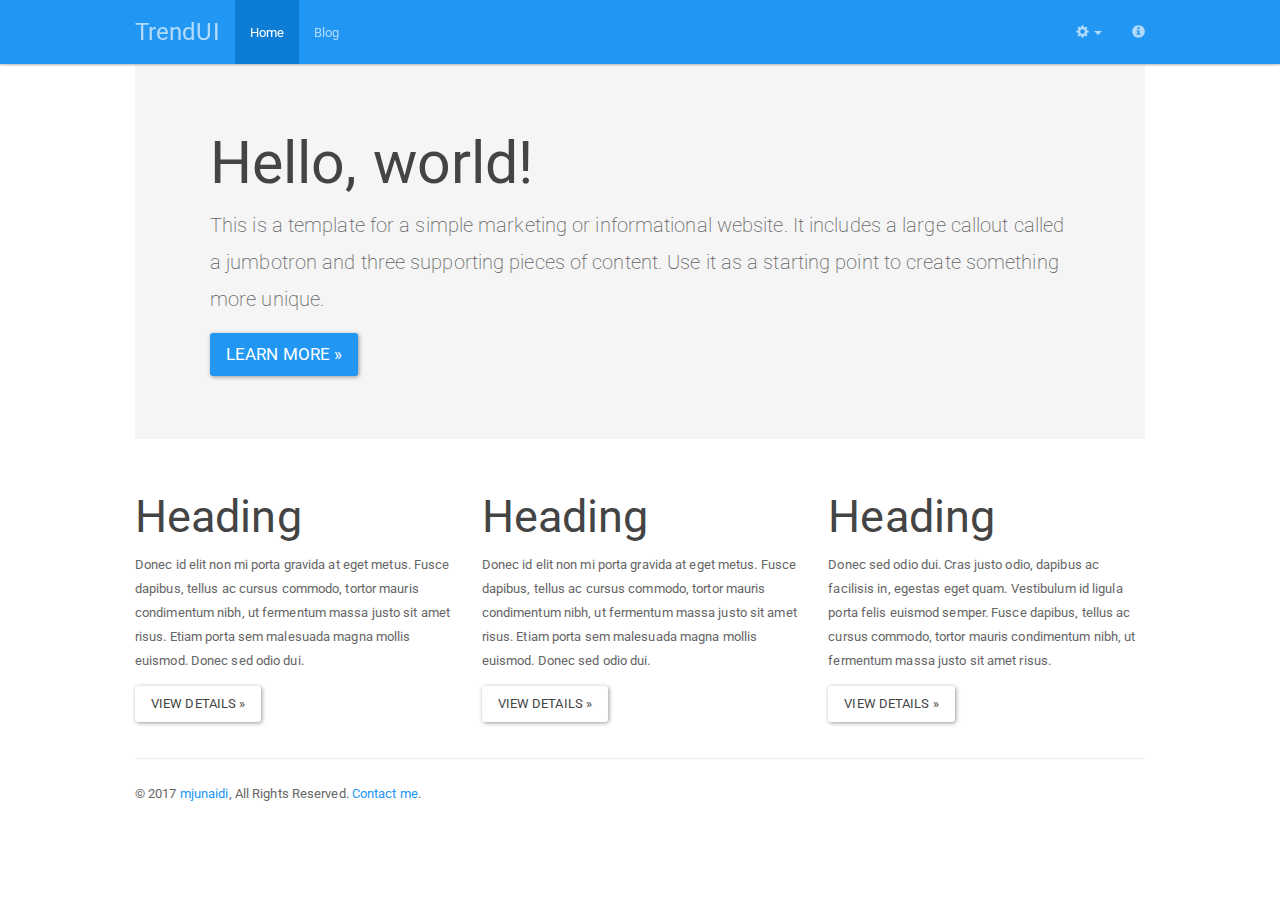
==== index.html @ 3cb8b903 "first commit" ====
<?xml version="1.0" encoding="utf-8" ?>
<!DOCTYPE html>
<html lang="en" xmlns:ng="http://angularjs.org" id="ng-app" class="ng-app:app" ng-app="app" ng-controller="MainController as ctrl">
<head>
<!-- <base href="/"> -->
<meta charset="utf-8">
<meta http-equiv="X-UA-Compatible" content="IE=edge">
<meta name="viewport" content="width=device-width, initial-scale=1, maximum-scale=1, user-scalable=no">
<meta name="author" content="mjunaidi">
<link rel="shortcut icon" href="assets/ico/favicon.png">
<title>TrendUI</title>

<!-- Bootstrap core CSS -->
<link href="bootstrap/css/bootstrap.min.css" rel="stylesheet">
<link ng-if="ctrl.theme && ctrl.theme !== 'default'" ng-href="bootswatch/bootstrap-{{ ctrl.theme }}.min.css" rel="stylesheet">

<link href="app/ui/css/style.css" rel="stylesheet">

  <!-- HTML5 shim and Respond.js IE8 support of HTML5 elements and media queries -->
  <!--[if lt IE 9]>
    <script src="assets/js/html5shiv.js"></script>
    <script src="assets/js/respond.min.js"></script>
  <![endif]-->
</head>

<body class="ng-cloak">
  <div ng-include="ctrl.navbar.templateUrl"></div>
  <div class="container-fluid max-height">
    <div class="row max-height">
      <div class="col-xs-12 col-sm-12 col-md-12 col-lg-12 max-height" ng-view></div>
    </div>
  </div>

  <!-- Bootstrap core JavaScript
    ================================================== -->
  <!-- Placed at the end of the document so the pages load faster -->
  <script src="js/jquery-1.11.2.min.js"></script>
  <script src="js/underscore-min.js"></script>
  <script src="bootstrap/js/bootstrap.min.js"></script>
  <script src="js/jquery.timeago.js"></script>
  <script src="js/echo.min.js"></script>
  <script src="js/front.js"></script>

  <!-- app -->
  <script src="app/angular-1.4.4/angular.min.js"></script>
  <script src="app/angular-1.4.4/angular-animate.min.js"></script>
  <script src="app/angular-1.4.4/angular-cookies.min.js"></script>
  <script src="app/angular-1.4.4/angular-loader.min.js"></script>
  <script src="app/angular-1.4.4/angular-resource.min.js"></script>
  <script src="app/angular-1.4.4/angular-route.min.js"></script>
  <script src="app/angular-1.4.4/angular-sanitize.min.js"></script>
  <script src="app/angular-1.4.4/angular-touch.min.js"></script>

  <!-- extra libraries -->
  <script src="app/lib/ui-bootstrap-tpls-2.5.0.min.js"></script>
  <script src="app/lib/xeditable.min.js"></script>
  <script src="app/lib/angular-scroll.min.js"></script>

  <!-- app scripts -->
  <script src="app/components/directives.js"></script>
  <script src="app/cache/cache.module.js"></script>
  <script src="app/cache/cache.service.js"></script>
  <script src="app/data/data.module.js"></script>
  <script src="app/data/data.service.js"></script>
  <script src="app/storage/storage.module.js"></script>
  <script src="app/storage/storage.service.js"></script>
  <script src="app/theme/theme.module.js"></script>
  <script src="app/theme/theme.service.js"></script>
  <script src="app/model/model.module.js"></script>
  <script src="app/model/model.service.js"></script>
  <script src="app/model/model.controller.js"></script>

  <!-- ui -->
  <script src="app/lib/hotkeys.min.js"></script>
  <script src="app/lib/ng-autofocus.min.js"></script>
  <script src="app/lib/angular-uuid4.min.js"></script>

  <script src="app/lib/markdown-it.min.js"></script>
  <script src="app/lib/ng-markdownit.min.js"></script>

  <script src="app/lib/aes.js"></script>
  <script src="app/lib/mdo-angular-cryptography.js"></script>

  <script src="app/lib/clipboard.min.js"></script>
  <script src="app/lib/ngclipboard.min.js"></script>

  <script src="app/ui/main.controller.js"></script>
  <script src="app/ui/modal.controller.js"></script>
  <script src="app/ui/app.js"></script>
  <script src="app/ui/app.routes.js"></script>
</body>
</html>
---- app/ui/css/style.css ----
body { padding-top: 60px; }
html, body, .container {
  height: 100%;
}
textarea.form-control {
  height: 100%;
}
.max-height {
  height: 100%;
}
.no-padding {
  padding: 0;
}
.cursor-auto {
  cursor: auto !important;
}
.show-grid {
  margin-bottom: 15px;
}

/* encrypted */
div.encrypted {
  display:inline-block;
  position:relative;
}
.encrypted > button {
  position:absolute;
  top:10px;
  right:10px;
}
.encrypted > textarea {
  display:block;
}
.encrypted > .alert {
  position:absolute;
  top:10px;
  right:10px;
}

.copy-container > .alert {
  position: absolute;
  top: 35%;
  right: 46%;
}

/* preview */
.preview > p {
  word-wrap:break-word;
}

.break-word {
  word-wrap:break-word;
}

.row-bordered:not(:first-child) {
  border-top: 1px solid #ccc;
  padding-top: 15px;
}

/* home */
div.home {
  display:inline-block;
  position:relative;
}
.home > .tools {
  z-index: 99;
  position:absolute;
  top:10px;
  right:10px;
  opacity: .4;
}
.home > .tools > button {
  margin-left: 5px;
}

.nav .dropdown-menu .dropdown-container {
  margin-left: 5px;
  margin-right: 5px;
}

.content-container {
	max-width: 740px;
  margin: 0 auto;
  position: relative;
  box-sizing: border-box;
  outline: 0;
  word-break: break-word;
  word-wrap: break-word;
	-webkit-font-smoothing: antialiased;
}

.jumbotron .first-label {
  margin-top: 0;
}
.jumbotron .gap-block {
  margin-top: 0;
  margin-bottom: 30px;
}
.jumbotron .is-label {
  margin-bottom: 0px;
}
.jumbotron .has-label {
  margin-top: 0px;
}

.animate-block {
  transition:all cubic-bezier(0.250, 0.460, 0.450, 0.940) 0.5s;
}
.glowing-border {
  border-color: #9ecaed;
  box-shadow: 0 0 10px #9ecaed;
	text-decoration: none;
	text-shadow: none;
	-webkit-transition: 100ms linear 0s;
	-moz-transition: 100ms linear 0s;
	-o-transition: 100ms linear 0s;
	transition: 100ms linear 0s;
	outline: 0 none;
}

.animate-if {
}

.animate-if.ng-enter, .animate-if.ng-leave {
  transition:all cubic-bezier(0.250, 0.460, 0.450, 0.940) 0.5s;
}

.animate-if.ng-enter,
.animate-if.ng-leave.ng-leave-active {
  opacity:0;
}

.animate-if.ng-leave,
.animate-if.ng-enter.ng-enter-active {
  opacity:1;
}

.link-icon {
  margin-right: 5px;
}
.link-icon img {
  width: 32px;
}

.container-fluid {
	max-width: 1040px;
  margin: 0 auto;
  position: relative;
  box-sizing: border-box;
  outline: 0;
  word-break: break-word;
  word-wrap: break-word;
	-webkit-font-smoothing: antialiased;
}
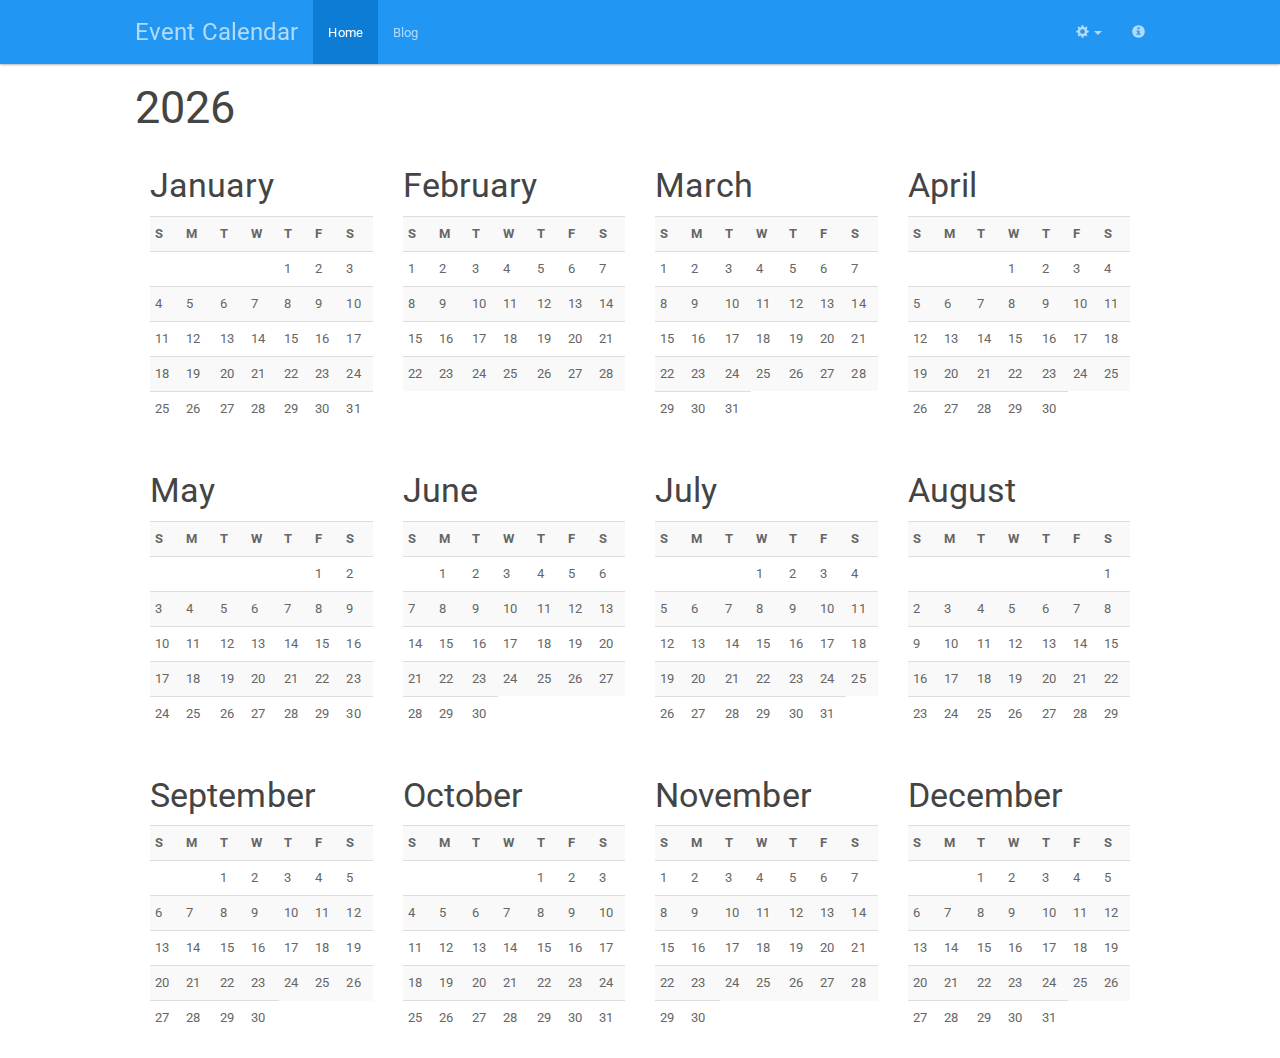
==== commit 5ef8ee5c: "Display calendar of current year." ====
--- a/index.html
+++ b/index.html
@@ -8,7 +8,7 @@
 <meta name="viewport" content="width=device-width, initial-scale=1, maximum-scale=1, user-scalable=no">
 <meta name="author" content="mjunaidi">
 <link rel="shortcut icon" href="assets/ico/favicon.png">
-<title>TrendUI</title>
+<title>Event Calendar</title>
 
 <!-- Bootstrap core CSS -->
 <link href="bootstrap/css/bootstrap.min.css" rel="stylesheet">
--- a/app/ui/css/style.css
+++ b/app/ui/css/style.css
@@ -152,3 +152,9 @@
   word-wrap: break-word;
 	-webkit-font-smoothing: antialiased;
 }
+
+@media screen and (max-width: 480px) {
+  .sec-calendar .sec-month.col-xs-6 {
+    width: 100%;
+  }
+}
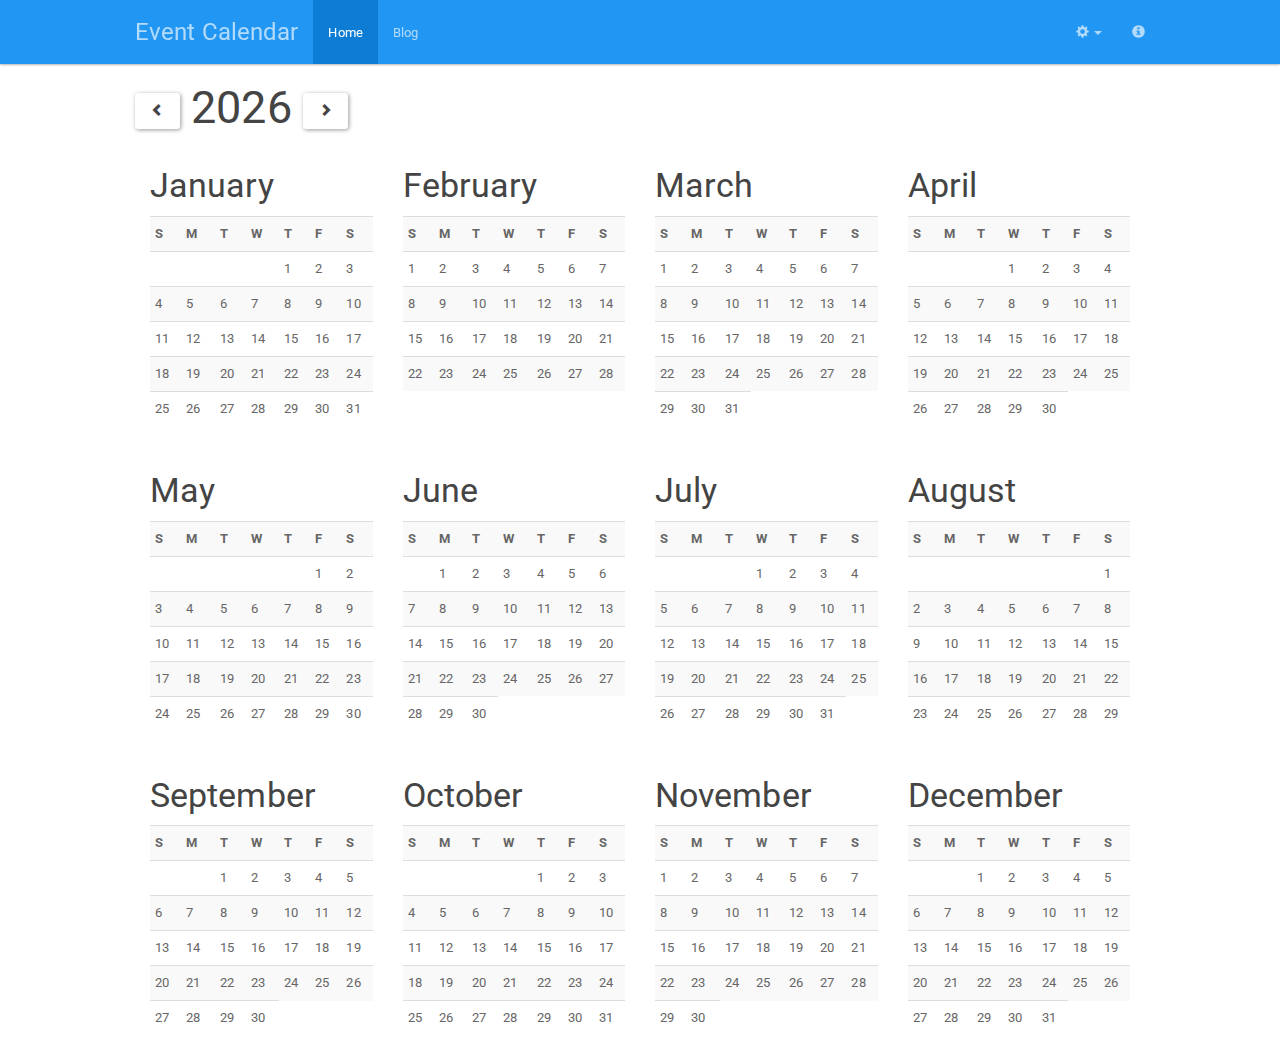
==== commit fd46e460: "Added next and prev year buttons to navigate between years." ====
--- a/index.html
+++ b/index.html
@@ -35,7 +35,7 @@
     ================================================== -->
   <!-- Placed at the end of the document so the pages load faster -->
   <script src="js/jquery-1.11.2.min.js"></script>
-  <script src="js/underscore-min.js"></script>
+  <!-- <script src="js/underscore-min.js"></script>-->
   <script src="bootstrap/js/bootstrap.min.js"></script>
   <script src="js/jquery.timeago.js"></script>
   <script src="js/echo.min.js"></script>
@@ -71,6 +71,9 @@
   <script src="app/model/model.controller.js"></script>
 
   <!-- ui -->
+  <script src="app/lib/underscore-min.js"></script>
+  <script src="app/lib/angular-underscore.min.js"></script>
+
   <script src="app/lib/hotkeys.min.js"></script>
   <script src="app/lib/ng-autofocus.min.js"></script>
   <script src="app/lib/angular-uuid4.min.js"></script>
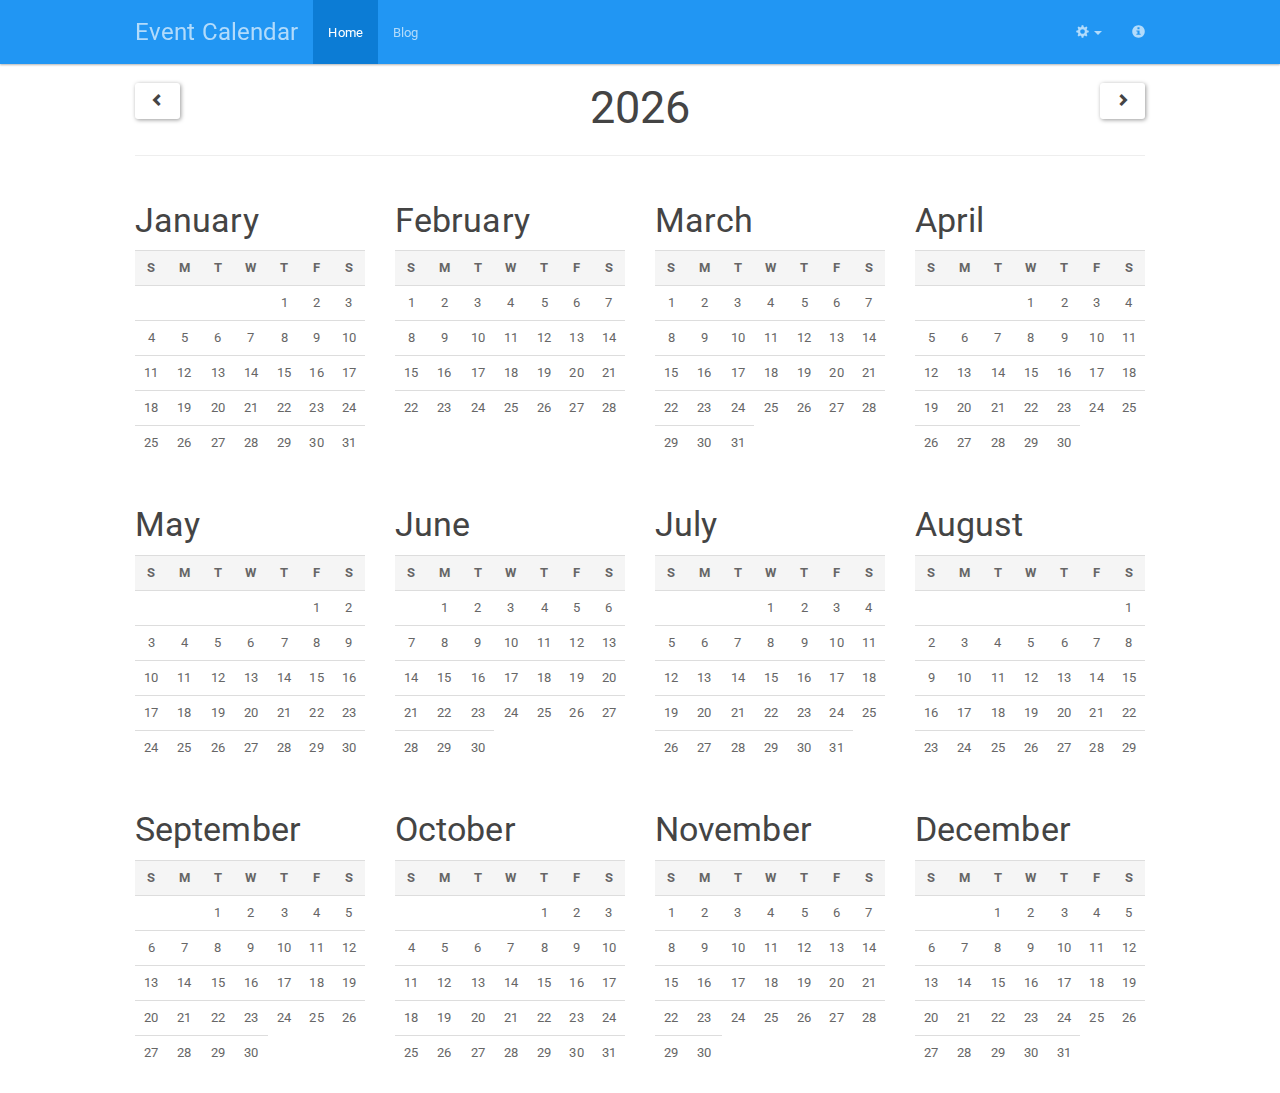
==== commit a1bc4685: "Free update, fix or changes." ====
--- a/index.html
+++ b/index.html
@@ -74,6 +74,9 @@
   <script src="app/lib/underscore-min.js"></script>
   <script src="app/lib/angular-underscore.min.js"></script>
 
+  <script src="app/lib/papaparse.min.js"></script>
+  <script src="app/lib/angular-papa-promise.min.js"></script>
+
   <script src="app/lib/hotkeys.min.js"></script>
   <script src="app/lib/ng-autofocus.min.js"></script>
   <script src="app/lib/angular-uuid4.min.js"></script>
--- a/app/ui/css/style.css
+++ b/app/ui/css/style.css
@@ -153,8 +153,13 @@
 	-webkit-font-smoothing: antialiased;
 }
 
+/* sec */
 @media screen and (max-width: 480px) {
   .sec-calendar .sec-month.col-xs-6 {
     width: 100%;
   }
 }
+
+.sec-year {
+  margin-top: 0;
+}
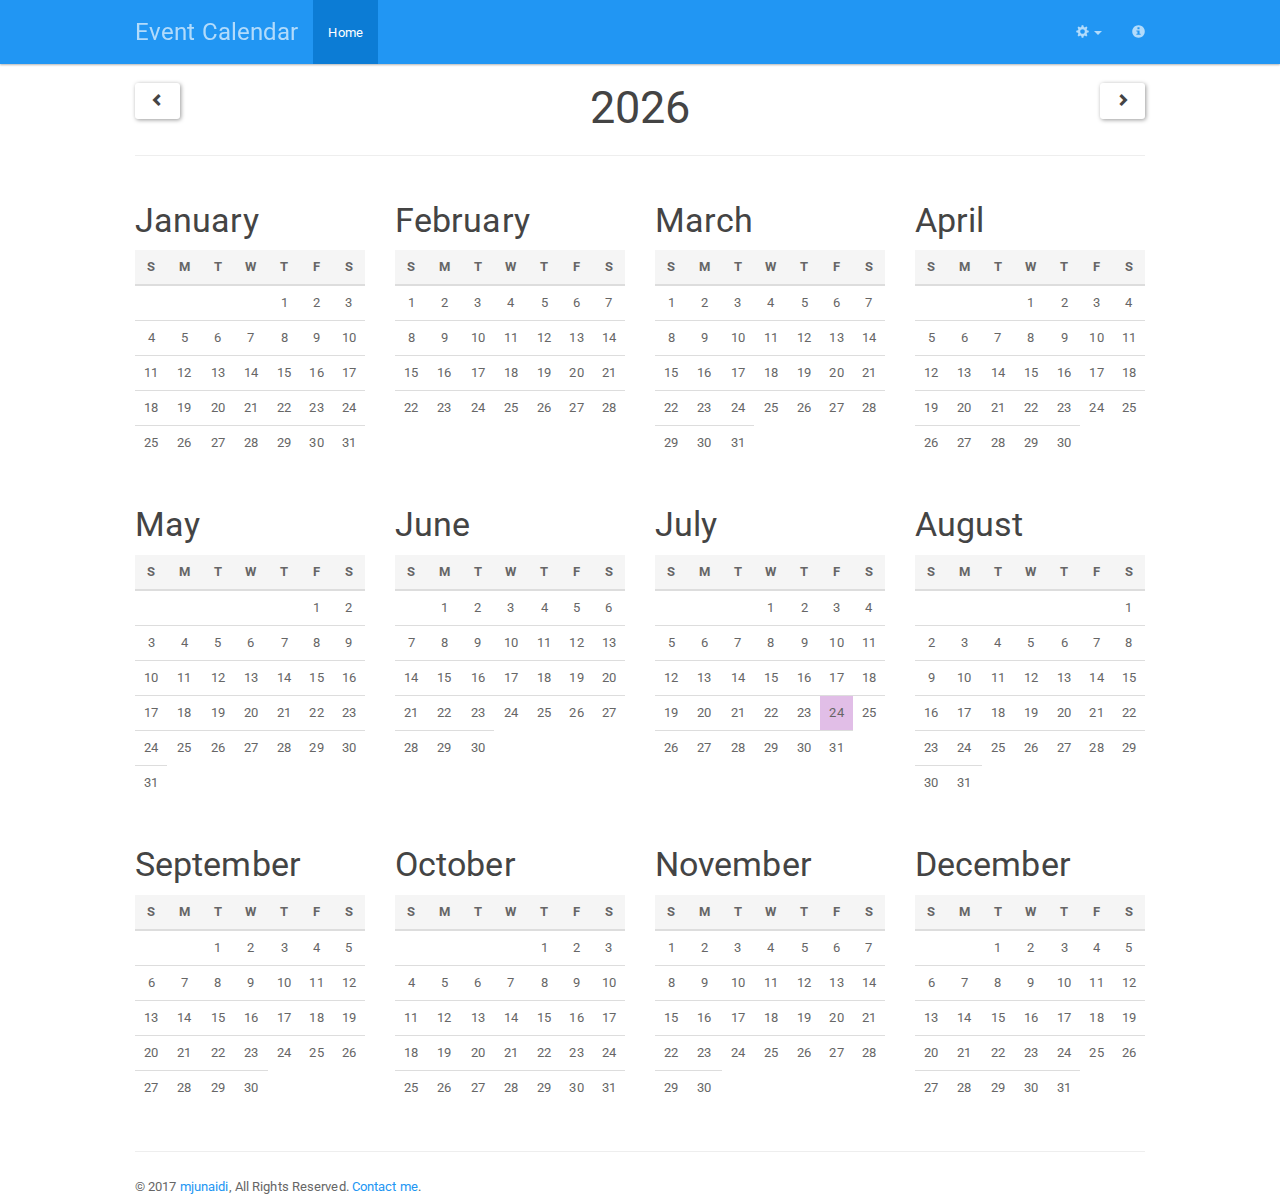
==== commit 60a9c151: "Free update, fix or changes." ====
--- a/index.html
+++ b/index.html
@@ -28,6 +28,7 @@
   <div class="container-fluid max-height">
     <div class="row max-height">
       <div class="col-xs-12 col-sm-12 col-md-12 col-lg-12 max-height" ng-view></div>
+      
     </div>
   </div>
 
--- a/app/ui/css/style.css
+++ b/app/ui/css/style.css
@@ -159,7 +159,25 @@
     width: 100%;
   }
 }
+@media (min-width: 481px) and (max-width: 767px) {
+  .sec-month:nth-of-type(2n+1) {
+    clear: left;
+  }
+}
+@media (min-width: 768px) and (max-width: 990px) {
+  .sec-month:nth-of-type(3n+1) {
+    clear: left;
+  }
+}
+@media screen and (min-width: 991px) {
+  .sec-month:nth-of-type(4n+1) {
+    clear: left;
+  }
+}
 
 .sec-year {
   margin-top: 0;
 }
+
+.sec-month {
+}
